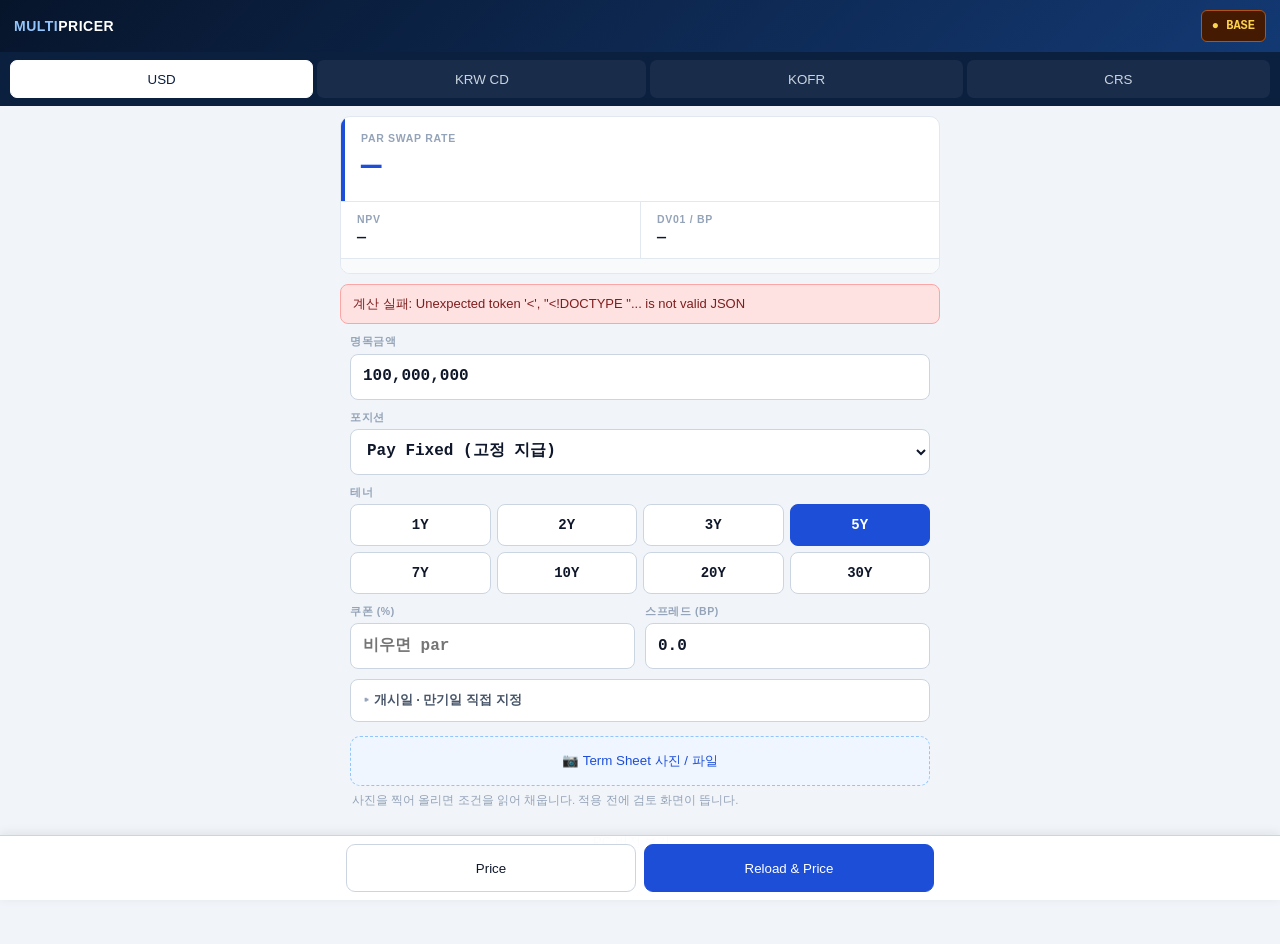
==== static/m.html @ 9ba1ed47 "Add a phone build at /m: the same pricing API, a smaller screen Not the desktop page with things hid" ====
<!DOCTYPE html>
<html lang="ko">
<head>
    <meta charset="UTF-8">
    <meta name="viewport" content="width=device-width, initial-scale=1.0, viewport-fit=cover">
    <meta name="color-scheme" content="light">
    <title>MULTIPRICER Mobile</title>
    <link rel="stylesheet" href="m.css?v=1">
</head>
<body>

<header class="m-head">
    <span class="m-logo">MULTI<b>PRICER</b></span>
    <button type="button" class="m-feed" id="feed-badge" title="시세 출처">● …</button>
</header>

<nav class="m-tabs" id="product-tabs" aria-label="상품 선택"></nav>

<!-- 결과가 맨 위입니다. 입력 하나 바꾸고 숫자를 바로 봐야 하는데, PC 순서
     (입력 → 결과)면 휴대폰에서는 매번 스크롤해야 합니다. -->
<section class="m-out" id="results" aria-live="polite">
    <div class="m-out-main">
        <div class="m-out-lbl">PAR SWAP RATE</div>
        <div class="m-out-val" id="out-par">—</div>
        <div class="m-out-sub" id="out-spread"></div>
    </div>
    <div class="m-out-row">
        <div class="m-out-cell">
            <div class="m-out-lbl">NPV</div>
            <div class="m-out-num" id="out-npv">—</div>
        </div>
        <div class="m-out-cell">
            <div class="m-out-lbl">DV01 / bp</div>
            <div class="m-out-num" id="out-dv01">—</div>
        </div>
    </div>
    <div class="m-out-extra" id="out-extra" hidden></div>
    <div class="m-stamp" id="out-stamp"></div>
</section>

<div class="m-note" id="notice" hidden></div>

<!-- Term Sheet 조건이 적용되면 여기에 띄웁니다. 적용 사실을 숨기면 트레이더는
     바닐라 가격을 보고 있다고 믿게 됩니다. -->
<div class="m-ts-on" id="ts-applied" hidden>
    <span id="ts-applied-text"></span>
    <button type="button" id="ts-clear">해제</button>
</div>

<main class="m-form">
    <label class="m-field">
        <span>명목금액</span>
        <input type="text" inputmode="numeric" id="in-notional" value="100,000,000">
    </label>

    <label class="m-field">
        <span>포지션</span>
        <select id="in-position">
            <option value="Pay Fixed">Pay Fixed (고정 지급)</option>
            <option value="Rec Fixed">Rec Fixed (고정 수취)</option>
        </select>
    </label>

    <div class="m-field">
        <span>테너</span>
        <div class="m-tenors" id="tenor-chips"></div>
    </div>

    <div class="m-pair">
        <label class="m-field">
            <span>쿠폰 (%)</span>
            <input type="text" inputmode="decimal" id="in-coupon" placeholder="비우면 par">
        </label>
        <label class="m-field">
            <span>스프레드 (bp)</span>
            <input type="text" inputmode="decimal" id="in-spread" value="0.0">
        </label>
    </div>

    <details class="m-more" id="date-block">
        <summary>개시일 · 만기일 직접 지정</summary>
        <div class="m-pair">
            <label class="m-field">
                <span>개시일</span>
                <input type="date" id="in-eff">
            </label>
            <label class="m-field">
                <span>만기일</span>
                <input type="date" id="in-mat">
            </label>
        </div>
        <p class="m-hint">비워두면 테너로 자동 계산합니다 (spot T+2). 만기일을 넣으면
            테너보다 우선합니다.</p>
    </details>

    <div class="m-upload">
        <input type="file" id="ts-file" accept="image/*,.pdf,.xlsx,.xls,.csv,.docx,.hwpx,.txt,.html" hidden>
        <button type="button" id="ts-btn">📷 Term Sheet 사진 / 파일</button>
        <p class="m-hint" id="ts-hint">사진을 찍어 올리면 조건을 읽어 채웁니다. 적용 전에
            검토 화면이 뜹니다.</p>
    </div>

    <a class="m-pclink" href="/?view=pc">PC 버전 보기 →</a>
</main>

<!-- Term Sheet 검토 팝업. 확인을 누르기 전에는 아무것도 반영되지 않습니다. -->
<div class="m-modal" id="ts-modal" hidden>
    <div class="m-modal-head">
        <strong id="ts-modal-title">Term Sheet 분석 결과</strong>
        <button type="button" id="ts-close" aria-label="닫기">✕</button>
    </div>
    <div class="m-modal-body" id="ts-modal-body"></div>
    <div class="m-modal-foot">
        <button type="button" id="ts-cancel">취소 · 폐기</button>
        <button type="button" class="primary" id="ts-confirm">확인 · 적용</button>
    </div>
</div>

<div class="m-busy" id="busy" hidden><div class="m-busy-box" id="busy-text">분석 중…</div></div>

<!-- id 는 공용 겹침 검사(ui_mobile_layout.COVERED)가 "떠 있는 막대"로 알아보는 이름입니다. -->
<nav class="m-bar" id="mobile-actions">
    <button type="button" id="btn-price">Price</button>
    <button type="button" class="primary" id="btn-reload">Reload &amp; Price</button>
</nav>

<div class="m-toast" id="toast" hidden></div>

<script src="pricing-core.js?v=1"></script>
<script src="m.js?v=1"></script>
</body>
</html>
---- static/m.css ----
/* ==========================================================================
   MULTIPRICER — 휴대폰 전용 화면.

   PC 화면의 축소판이 아니라 다른 화면입니다. 커브 차트, Key Rate Delta 막대,
   19~30행짜리 호가표, 스케줄 붙여넣기, 다리별 컨벤션 12필드는 여기 없습니다 —
   390px 에서 읽히지 않거나, 탭 구분 붙여넣기처럼 손가락으로 불가능한 것들입니다.

   남긴 것: 통화 4개, 명목·테너·포지션·쿠폰·스프레드, 결과 세 숫자, 시세 배지,
   Term Sheet 사진 업로드.
   ========================================================================== */

:root {
    --ink: #0f172a;
    --ink-2: #475569;
    --ink-3: #94a3b8;
    --line: #e2e8f0;
    --line-2: #cbd5e1;
    --bg: #f1f5f9;
    --card: #ffffff;
    --blue: #1d4ed8;
    --green: #15803d;
    --amber: #b45309;
    --red: #b91c1c;
    --mono: "SF Mono", "Roboto Mono", Consolas, ui-monospace, monospace;
}

* { box-sizing: border-box; }

html, body {
    margin: 0;
    padding: 0;
    background: var(--bg);
    color: var(--ink);
    font-family: -apple-system, BlinkMacSystemFont, "Segoe UI", Roboto,
                 "Apple SD Gothic Neo", "Malgun Gothic", sans-serif;
    font-size: 15px;
    line-height: 1.45;
    -webkit-text-size-adjust: 100%;
}

/* 하단 고정 막대가 마지막 줄을 가리지 않도록. */
body { padding-bottom: calc(72px + env(safe-area-inset-bottom, 0px)); }

/* ---------- 헤더 ---------------------------------------------------------- */
.m-head {
    display: flex;
    align-items: center;
    justify-content: space-between;
    gap: 8px;
    padding: 10px 14px calc(10px) 14px;
    padding-top: calc(10px + env(safe-area-inset-top, 0px));
    background: linear-gradient(135deg, #07152b, #133973);
    color: #fff;
}
.m-logo { font-size: 14px; font-weight: 800; letter-spacing: .5px; color: #93c5fd; }
.m-logo b { color: #fff; }

.m-feed {
    font: 700 12px/1 var(--mono);
    padding: 7px 10px;
    min-height: 32px;
    border-radius: 6px;
    border: 1.5px solid transparent;
    cursor: pointer;
    white-space: nowrap;
}
.m-feed.live  { background: #052e16; border-color: #15803d; color: #4ade80; }
.m-feed.relay { background: #082f49; border-color: #0284c7; color: #7dd3fc; }
.m-feed.base  { background: #451a03; border-color: #b45309; color: #fcd34d; }
.m-feed.stale { animation: m-pulse 1.6s ease-in-out infinite; }
@keyframes m-pulse { 50% { opacity: .45; } }

/* ---------- 상품 탭 ------------------------------------------------------- */
.m-tabs {
    display: flex;
    gap: 4px;
    padding: 8px 10px;
    background: #0b1f3f;
    overflow-x: auto;
    scrollbar-width: none;
    -webkit-overflow-scrolling: touch;
}
.m-tabs::-webkit-scrollbar { display: none; }
.m-tabs button {
    flex: 1 0 auto;
    min-height: 38px;
    padding: 8px 12px;
    font: 700 12.5px/1 inherit;
    color: #cbd5e1;
    background: rgba(255, 255, 255, .06);
    border: 1.5px solid transparent;
    border-radius: 7px;
    cursor: pointer;
    white-space: nowrap;
}
.m-tabs button.on { background: #fff; color: #0b1f3f; border-color: #fff; }

/* ---------- 결과 ---------------------------------------------------------- */
.m-out {
    margin: 10px;
    background: var(--card);
    border: 1px solid var(--line);
    border-radius: 10px;
    overflow: hidden;
}
.m-out-main { padding: 14px 16px 12px 16px; border-left: 4px solid var(--blue); }
.m-out-lbl {
    font-size: 10.5px; font-weight: 800; letter-spacing: .7px;
    color: var(--ink-3); text-transform: uppercase;
}
.m-out-val {
    font: 800 34px/1.1 var(--mono);
    color: var(--blue);
    margin-top: 2px;
    word-break: break-all;
}
.m-out-val::after { content: " %"; font-size: 17px; color: var(--ink-3); }
.m-out-val.empty::after { content: ""; }
.m-out-sub { font: 600 12px/1.4 var(--mono); color: var(--ink-2); margin-top: 3px; }

.m-out-row { display: grid; grid-template-columns: 1fr 1fr; border-top: 1px solid var(--line); }
.m-out-cell { padding: 10px 16px; }
.m-out-cell + .m-out-cell { border-left: 1px solid var(--line); }
/* CRS 의 원화 NPV 는 억 단위가 예사입니다 - "₩ 23,638,377,453" 이 17px 에서는
   셀을 넘겨 숫자 한가운데서 줄이 바뀝니다. 자릿수를 줄이는 대신 글자를 줄입니다. */
.m-out-num { font: 700 15px/1.25 var(--mono); margin-top: 2px; word-break: break-all; }

.m-out-extra {
    border-top: 1px solid var(--line);
    padding: 8px 16px;
    background: #f8fafc;
    font: 600 12px/1.7 var(--mono);
    color: var(--ink-2);
}
.m-out-extra span { display: block; }

.m-stamp {
    border-top: 1px solid var(--line);
    padding: 7px 16px;
    font: 500 11px/1.4 var(--mono);
    color: var(--ink-3);
    background: #f8fafc;
}

/* 값이 오래됐을 때. 숫자는 남기되 그 사실을 감추지 않습니다. */
.m-out.stale .m-out-val,
.m-out.stale .m-out-num { color: var(--ink-3); }
.m-out.stale { border-color: var(--amber); }

/* ---------- 알림 ---------------------------------------------------------- */
.m-note {
    margin: 0 10px 10px 10px;
    padding: 10px 12px;
    border-radius: 8px;
    font-size: 13px;
    background: #fef3c7;
    border: 1px solid #fcd34d;
    color: #78350f;
}
.m-note.bad { background: #fee2e2; border-color: #fca5a5; color: #7f1d1d; }

/* display 를 명시하면 hidden 속성이 먹지 않습니다 - UA 의 [hidden]{display:none}
   보다 이 규칙이 우선하기 때문입니다. 이게 없으면 Term Sheet 을 올리지 않았는데도
   빈 초록 막대가 "조건 적용중" 자리에 남아 있습니다. */
.m-ts-on[hidden] { display: none; }

.m-ts-on {
    margin: 0 10px 10px 10px;
    padding: 9px 12px;
    border-radius: 8px;
    background: #ecfdf5;
    border: 1.5px solid #6ee7b7;
    color: #065f46;
    font-size: 12.5px;
    font-weight: 700;
    display: flex;
    align-items: center;
    justify-content: space-between;
    gap: 10px;
}
.m-ts-on button {
    flex: 0 0 auto;
    min-height: 32px;
    padding: 5px 10px;
    font: 700 12px/1 inherit;
    color: #065f46;
    background: #fff;
    border: 1.5px solid #6ee7b7;
    border-radius: 6px;
    cursor: pointer;
}

/* ---------- 입력 ---------------------------------------------------------- */
.m-form { padding: 0 10px; }

.m-field { display: block; margin-bottom: 10px; }
.m-field > span {
    display: block;
    font-size: 10.5px; font-weight: 800; letter-spacing: .6px;
    color: var(--ink-3); text-transform: uppercase;
    margin-bottom: 4px;
}
.m-field input,
.m-field select {
    width: 100%;
    min-height: 46px;
    padding: 10px 12px;
    /* 16px 밑으로 내려가면 iOS 가 탭할 때 화면을 확대합니다. */
    font: 600 16px/1.2 var(--mono);
    color: var(--ink);
    background: var(--card);
    border: 1.5px solid var(--line-2);
    border-radius: 8px;
}
.m-field input:focus,
.m-field select:focus { outline: 2px solid var(--blue); outline-offset: -1px; }

.m-pair { display: grid; grid-template-columns: 1fr 1fr; gap: 10px; }

.m-tenors { display: grid; grid-template-columns: repeat(4, 1fr); gap: 6px; }
.m-tenors button {
    min-height: 42px;
    font: 700 14px/1 var(--mono);
    color: var(--ink);
    background: var(--card);
    border: 1.5px solid var(--line-2);
    border-radius: 8px;
    cursor: pointer;
}
.m-tenors button.on { background: var(--blue); border-color: var(--blue); color: #fff; }

.m-more { margin-bottom: 10px; }
.m-more summary {
    padding: 11px 12px;
    font-size: 13px; font-weight: 700;
    color: var(--ink-2);
    background: var(--card);
    border: 1.5px solid var(--line-2);
    border-radius: 8px;
    cursor: pointer;
    list-style: none;
}
.m-more summary::-webkit-details-marker { display: none; }
.m-more summary::before { content: "▸ "; color: var(--ink-3); }
.m-more[open] summary { border-radius: 8px 8px 0 0; border-bottom: none; }
.m-more[open] summary::before { content: "▾ "; }
.m-more > div,
.m-more > p {
    border: 1.5px solid var(--line-2);
    border-top: none;
    border-radius: 0 0 8px 8px;
    padding: 12px;
    background: var(--card);
    margin: 0;
}
.m-more > div { border-bottom: none; border-radius: 0; padding-bottom: 0; }

.m-hint { font-size: 11.5px; line-height: 1.5; color: var(--ink-3); margin: 6px 2px 0 2px; }

.m-upload { margin: 14px 0 10px 0; }
.m-upload button {
    width: 100%;
    min-height: 50px;
    font: 700 14px/1 inherit;
    color: var(--blue);
    background: #eff6ff;
    border: 1.5px dashed #93c5fd;
    border-radius: 10px;
    cursor: pointer;
}
.m-upload button:disabled { opacity: .5; cursor: default; }

.m-pclink {
    display: block;
    text-align: center;
    padding: 14px 0 20px 0;
    font-size: 13px;
    color: var(--ink-3);
    text-decoration: none;
}

/* ---------- 하단 고정 막대 ------------------------------------------------ */
.m-bar {
    position: fixed;
    left: 0; right: 0; bottom: 0;
    z-index: 40;
    display: flex;
    gap: 8px;
    padding: 8px 10px calc(8px + env(safe-area-inset-bottom, 0px)) 10px;
    background: rgba(255, 255, 255, .97);
    border-top: 1px solid var(--line-2);
    box-shadow: 0 -2px 10px rgba(15, 23, 42, .08);
}
.m-bar button {
    flex: 1;
    min-height: 48px;
    font: 800 14px/1 inherit;
    color: var(--ink);
    background: #fff;
    border: 1.5px solid var(--line-2);
    border-radius: 9px;
    cursor: pointer;
}
.m-bar button.primary { background: var(--blue); border-color: var(--blue); color: #fff; }
.m-bar button:disabled { opacity: .55; }
.m-bar button:active { transform: translateY(1px); }

/* ---------- Term Sheet 검토 팝업 ------------------------------------------ */
.m-modal {
    position: fixed;
    inset: 0;
    z-index: 60;
    display: flex;
    flex-direction: column;
    background: var(--card);
}
.m-modal[hidden] { display: none; }
.m-modal-head {
    display: flex; align-items: center; justify-content: space-between; gap: 10px;
    padding: 14px 16px;
    padding-top: calc(14px + env(safe-area-inset-top, 0px));
    border-bottom: 1px solid var(--line);
    background: #f8fafc;
}
.m-modal-head strong { font-size: 15px; }
.m-modal-head button {
    min-width: 40px; min-height: 40px;
    font-size: 18px; color: var(--ink-2);
    background: none; border: none; cursor: pointer;
}
.m-modal-body { flex: 1; overflow-y: auto; padding: 12px 16px; }
.m-modal-foot {
    display: flex; gap: 8px;
    padding: 10px 16px calc(10px + env(safe-area-inset-bottom, 0px)) 16px;
    border-top: 1px solid var(--line);
    background: #f8fafc;
}
.m-modal-foot button {
    flex: 1; min-height: 48px;
    font: 800 14px/1 inherit;
    border-radius: 9px; cursor: pointer;
    background: #fff; border: 1.5px solid var(--line-2); color: var(--ink);
}
.m-modal-foot button.primary { background: var(--green); border-color: var(--green); color: #fff; }

.ts-sec {
    font-size: 10.5px; font-weight: 800; letter-spacing: .6px;
    color: var(--ink-3); text-transform: uppercase;
    margin: 14px 0 6px 0;
}
.ts-sec:first-child { margin-top: 0; }
.ts-row {
    display: flex; justify-content: space-between; gap: 10px;
    padding: 9px 11px;
    border-left: 3px solid var(--green);
    background: #f8fafc;
    border-radius: 0 6px 6px 0;
    margin-bottom: 4px;
}
.ts-row.guess { border-left-color: var(--amber); background: #fffbeb; }
.ts-row .k { font-size: 12px; color: var(--ink-2); flex: 0 0 auto; }
.ts-row .v { font: 700 13px/1.35 var(--mono); text-align: right; word-break: break-all; }
.ts-row .why { display: block; font: 500 11px/1.4 inherit; color: var(--amber); }

.ts-sched { overflow-x: auto; -webkit-overflow-scrolling: touch; }
.ts-sched table { border-collapse: collapse; font: 500 11.5px/1.3 var(--mono); }
.ts-sched th, .ts-sched td {
    padding: 6px 9px; border-bottom: 1px solid var(--line); white-space: nowrap;
}
.ts-sched th { background: #f8fafc; font-weight: 700; text-align: left; }
.ts-sched td.amt { text-align: right; }
.ts-sched td.cut { color: var(--red); font-weight: 700; }

.ts-warn {
    margin: 10px 0;
    padding: 10px 12px;
    border-radius: 8px;
    font-size: 12.5px; line-height: 1.5;
    background: #fef3c7; border: 1px solid #fcd34d; color: #78350f;
}

/* ---------- 진행 / 토스트 ------------------------------------------------- */
.m-busy {
    position: fixed; inset: 0; z-index: 70;
    display: flex; align-items: center; justify-content: center;
    background: rgba(15, 23, 42, .45);
}
.m-busy[hidden] { display: none; }
.m-busy-box {
    background: #fff; border-radius: 10px;
    padding: 18px 22px;
    font-size: 14px; font-weight: 700;
}

.m-toast {
    position: fixed;
    left: 10px; right: 10px;
    bottom: calc(80px + env(safe-area-inset-bottom, 0px));
    z-index: 80;
    padding: 12px 14px;
    border-radius: 9px;
    font-size: 13px; font-weight: 600;
    color: #fff;
    background: #0f172a;
    box-shadow: 0 4px 14px rgba(15, 23, 42, .3);
}
.m-toast[hidden] { display: none; }
.m-toast.warn { background: #b45309; }
.m-toast.bad { background: #b91c1c; }

/* 가로로 눕히거나 태블릿에서 열었을 때, 한 줄이 지나치게 길어지지 않도록. */
@media (min-width: 620px) {
    .m-out, .m-note, .m-ts-on, .m-form { max-width: 600px; margin-left: auto; margin-right: auto; }
    .m-bar { justify-content: center; }
    .m-bar button { max-width: 290px; }
}
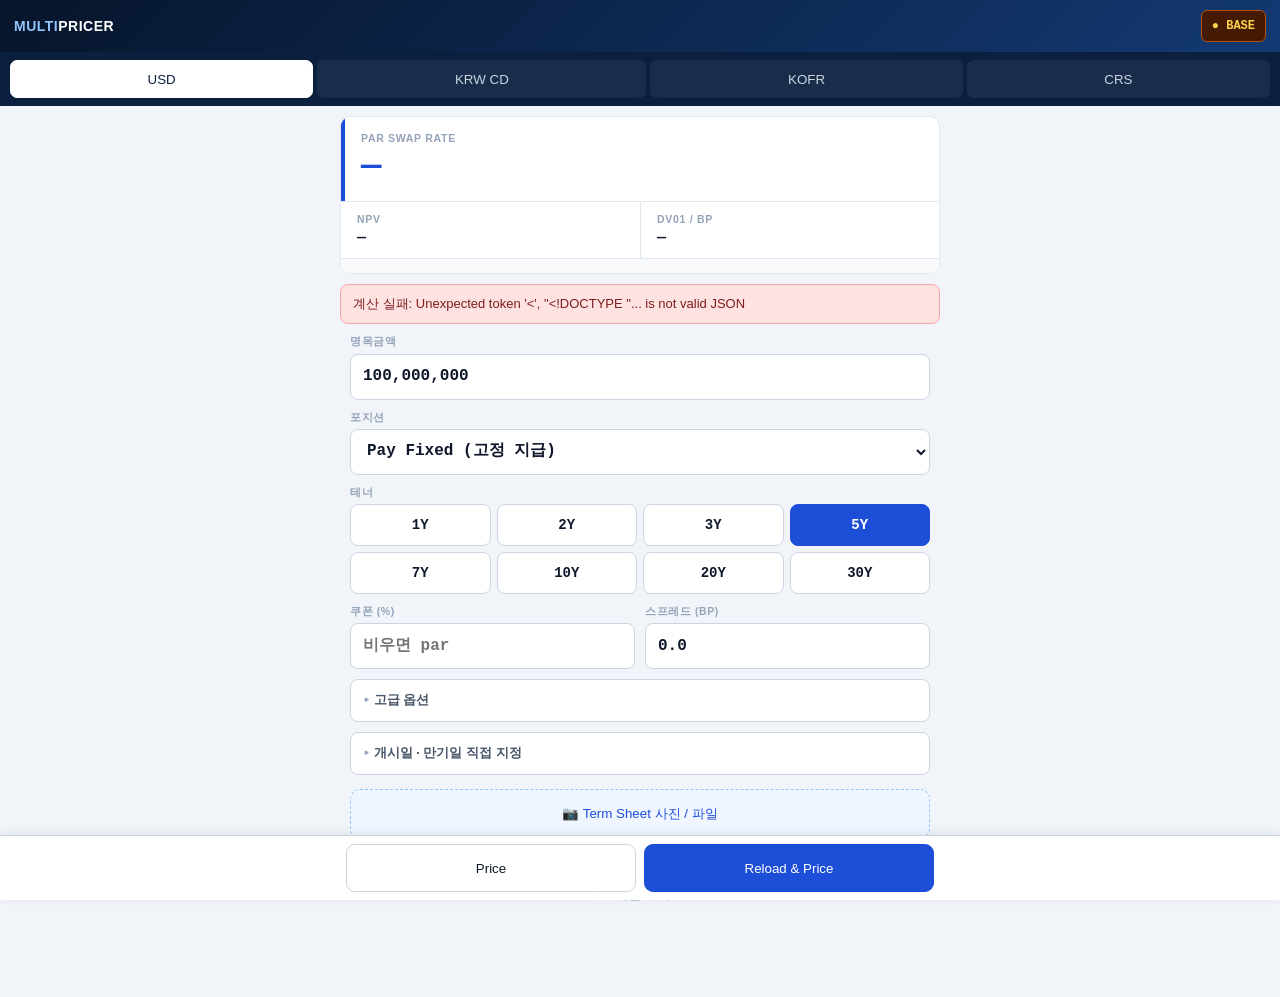
==== commit 28db7be6: "Say where the numbers came from; stop the eikon logs; give CRS its second form Three findings from t" ====
--- a/static/m.html
+++ b/static/m.html
@@ -5,6 +5,20 @@
     <meta name="viewport" content="width=device-width, initial-scale=1.0, viewport-fit=cover">
     <meta name="color-scheme" content="light">
     <title>MULTIPRICER Mobile</title>
+
+    <!-- 홈 화면에 추가했을 때 주소창 없이 앱처럼 열리도록. iOS 는 manifest 의
+         icons 를 보지 않으므로 apple-touch-icon 이 따로 필요합니다. -->
+    <link rel="manifest" href="/manifest.webmanifest">
+    <meta name="theme-color" content="#0b1f3f">
+    <link rel="apple-touch-icon" href="/icons/icon-180.png">
+    <link rel="icon" href="/icons/icon-32.png" sizes="32x32">
+    <meta name="apple-mobile-web-app-capable" content="yes">
+    <meta name="mobile-web-app-capable" content="yes">
+    <meta name="apple-mobile-web-app-status-bar-style" content="black-translucent">
+    <meta name="apple-mobile-web-app-title" content="MULTIPRICER">
+    <!-- 숫자를 길게 눌렀을 때 iOS 가 전화번호로 인식해 파랗게 칠하는 것을 막습니다. -->
+    <meta name="format-detection" content="telephone=no">
+
     <link rel="stylesheet" href="m.css?v=1">
 </head>
 <body>
@@ -77,6 +91,35 @@
         </label>
     </div>
 
+    <!-- 평소엔 접어둡니다. 휴대폰에서 대부분의 거래는 바닐라이고, 이 칸들이
+         펼쳐져 있으면 자주 쓰는 입력이 화면 밖으로 밀립니다. -->
+    <details class="m-more" id="adv-block">
+        <summary>고급 옵션 <span class="m-adv-tag" id="adv-tag" hidden></span></summary>
+        <div>
+            <label class="m-field" id="row-curve">
+                <span>커브 모델</span>
+                <select id="in-curve">
+                    <option value="Standard">Standard (Linear ZC)</option>
+                    <option value="Advanced">Advanced (Hybrid Spline)</option>
+                </select>
+            </label>
+            <label class="m-field" id="row-crs-type" hidden>
+                <span>CRS 유형</span>
+                <select id="in-crs-type">
+                    <option value="Vanilla">Vanilla (Fix vs Float)</option>
+                    <option value="Fixed-Fixed">Fixed - Fixed</option>
+                </select>
+            </label>
+            <label class="m-field" id="row-usd-coupon" hidden>
+                <span>USD 고정금리 (%)</span>
+                <input type="text" inputmode="decimal" id="in-usd-coupon" value="3.5000">
+            </label>
+        </div>
+        <p class="m-hint" id="adv-hint">스케줄 직접 편집은 PC 버전에서 하세요 —
+            탭 구분 표 붙여넣기는 휴대폰에서 다루기 어렵습니다. Term Sheet 사진을
+            올리면 상각 스케줄은 그대로 반영됩니다.</p>
+    </details>
+
     <details class="m-more" id="date-block">
         <summary>개시일 · 만기일 직접 지정</summary>
         <div class="m-pair">
--- a/static/m.css
+++ b/static/m.css
@@ -414,3 +414,19 @@
     .m-bar { justify-content: center; }
     .m-bar button { max-width: 290px; }
 }
+
+/* 고급 옵션이 켜져 있으면 접혀 있어도 그 사실이 보여야 합니다. Fixed-Fixed 로
+   계산해놓고 바닐라 가격이라고 믿는 것이 여기서 가장 비싼 실수입니다. */
+.m-adv-tag {
+    display: inline-block;
+    margin-left: 6px;
+    padding: 2px 7px;
+    border-radius: 4px;
+    font: 700 10.5px/1.3 var(--mono);
+    background: #fef3c7;
+    border: 1px solid #fcd34d;
+    color: #b45309;
+}
+.m-adv-tag[hidden] { display: none; }
+
+.m-field[hidden] { display: none; }
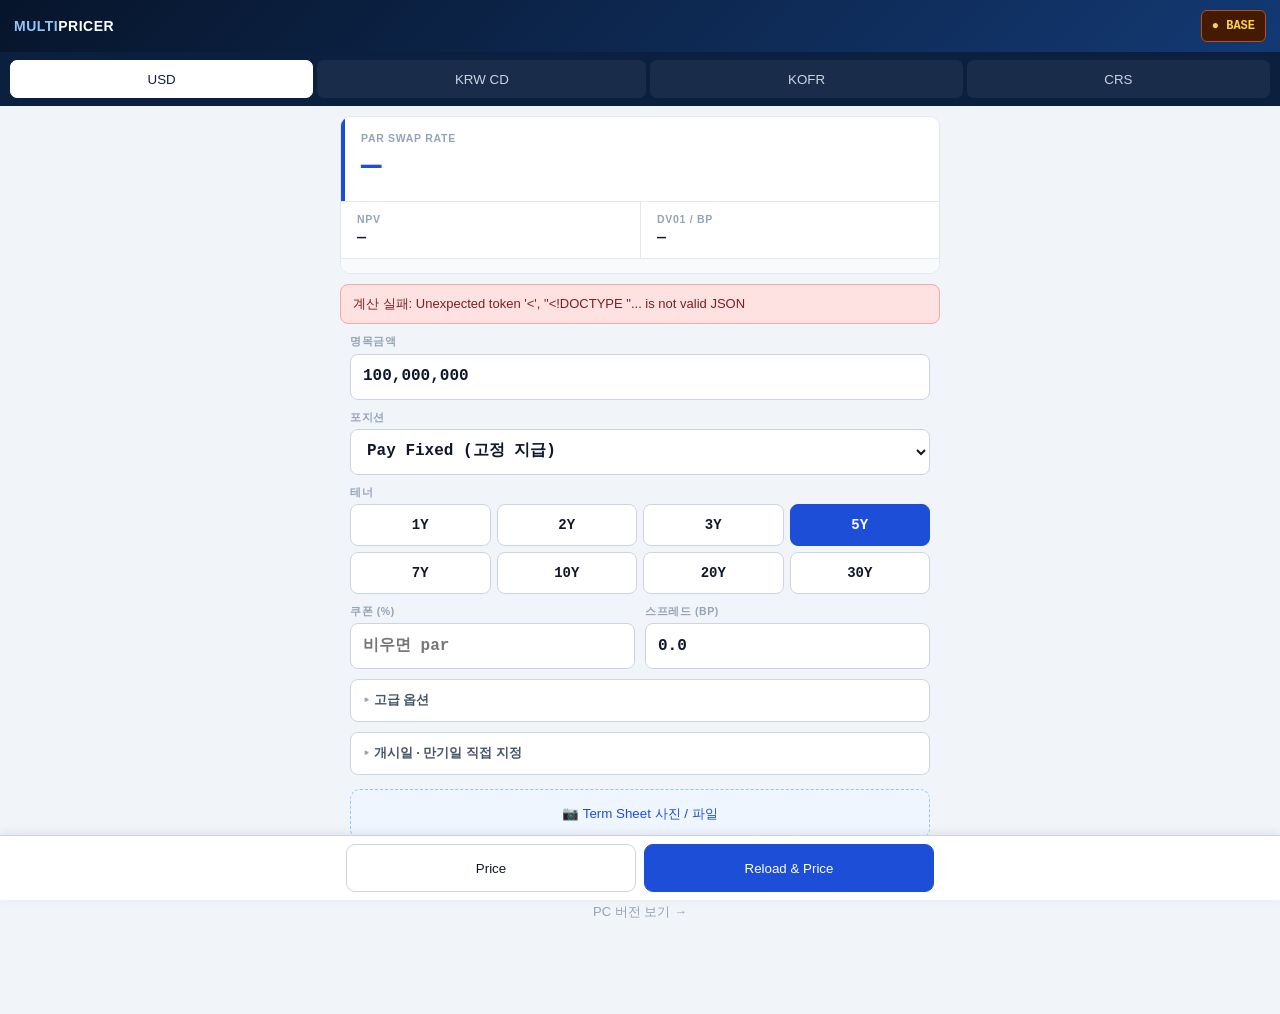
==== commit 5e900e7b: "Solve for the rate from a target MtM, and read a term sheet across pages Two of the four things aske" ====
--- a/static/m.html
+++ b/static/m.html
@@ -137,10 +137,10 @@
     </details>
 
     <div class="m-upload">
-        <input type="file" id="ts-file" accept="image/*,.pdf,.xlsx,.xls,.csv,.docx,.hwpx,.txt,.html" hidden>
+        <input type="file" id="ts-file" accept="image/*,.pdf,.xlsx,.xls,.csv,.docx,.hwpx,.txt,.html" multiple hidden>
         <button type="button" id="ts-btn">📷 Term Sheet 사진 / 파일</button>
         <p class="m-hint" id="ts-hint">사진을 찍어 올리면 조건을 읽어 채웁니다. 적용 전에
-            검토 화면이 뜹니다.</p>
+            검토 화면이 뜹니다. <b>여러 장 선택 가능</b> — 고른 순서대로 한 문서로 읽습니다.</p>
     </div>
 
     <a class="m-pclink" href="/?view=pc">PC 버전 보기 →</a>
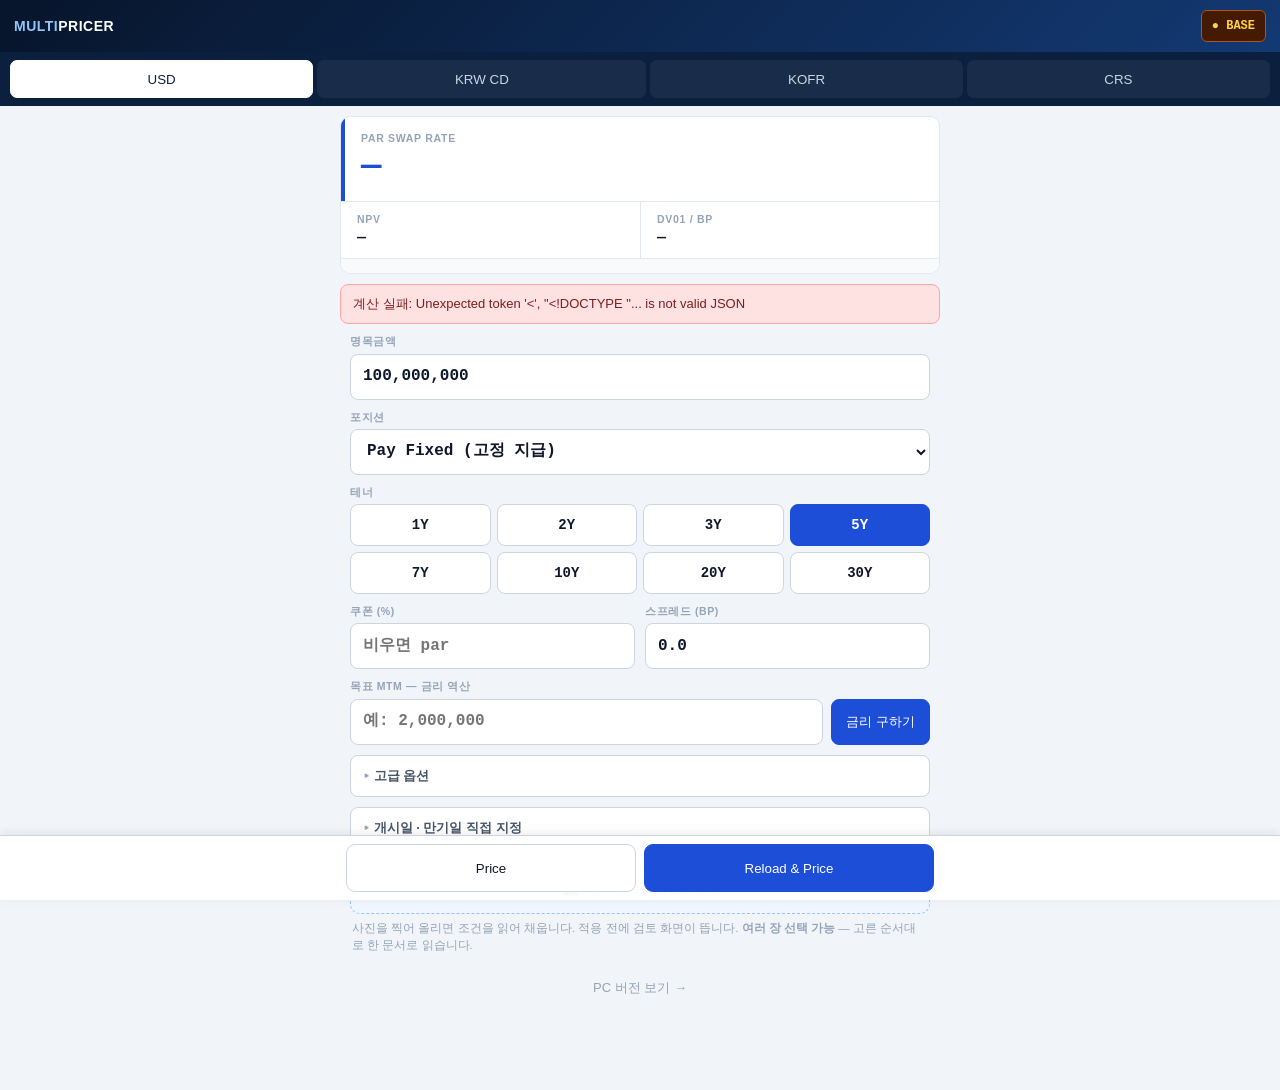
==== commit 9c486360: "Put the MtM-to-rate solver on both screens /api/solve-rate existed with nothing to type into. A mark" ====
--- a/static/m.html
+++ b/static/m.html
@@ -91,6 +91,20 @@
         </label>
     </div>
 
+    <!-- 마케터가 태핑할 때 묻는 것은 "이 금리면 얼마냐" 가 아니라 "얼마를
+         받으려면 금리가 몇이냐" 입니다. -->
+    <div class="m-solve">
+        <label class="m-field">
+            <span>목표 MtM — 금리 역산</span>
+            <div class="m-solve-row">
+                <input type="text" inputmode="numeric" id="in-target-mtm"
+                       placeholder="예: 2,000,000">
+                <button type="button" id="btn-solve">금리 구하기</button>
+            </div>
+        </label>
+        <p class="m-solve-out" id="solve-out" hidden></p>
+    </div>
+
     <!-- 평소엔 접어둡니다. 휴대폰에서 대부분의 거래는 바닐라이고, 이 칸들이
          펼쳐져 있으면 자주 쓰는 입력이 화면 밖으로 밀립니다. -->
     <details class="m-more" id="adv-block">
--- a/static/m.css
+++ b/static/m.css
@@ -430,3 +430,32 @@
 .m-adv-tag[hidden] { display: none; }
 
 .m-field[hidden] { display: none; }
+
+/* 목표 MtM 역산. 쿠폰 칸 바로 아래에 둡니다 - 같은 값을 반대 방향에서
+   묻는 것이라, 떨어뜨려 놓으면 두 기능처럼 보입니다. */
+.m-solve { margin-bottom: 10px; }
+.m-solve-row { display: flex; gap: 8px; }
+.m-solve-row input { flex: 1; min-width: 0; }
+.m-solve-row button {
+    flex: 0 0 auto;
+    min-height: 46px;
+    padding: 0 14px;
+    font: 700 13px/1 inherit;
+    color: #fff;
+    background: var(--blue);
+    border: 1.5px solid var(--blue);
+    border-radius: 8px;
+    cursor: pointer;
+}
+.m-solve-row button:disabled { opacity: .55; }
+.m-solve-out {
+    margin: 6px 2px 0 2px;
+    padding: 9px 11px;
+    border-radius: 8px;
+    background: #eff6ff;
+    border: 1px solid #bfdbfe;
+    font: 600 12.5px/1.5 var(--mono);
+    color: #1e3a8a;
+}
+.m-solve-out[hidden] { display: none; }
+.m-solve-out.bad { background: #fee2e2; border-color: #fca5a5; color: #7f1d1d; }
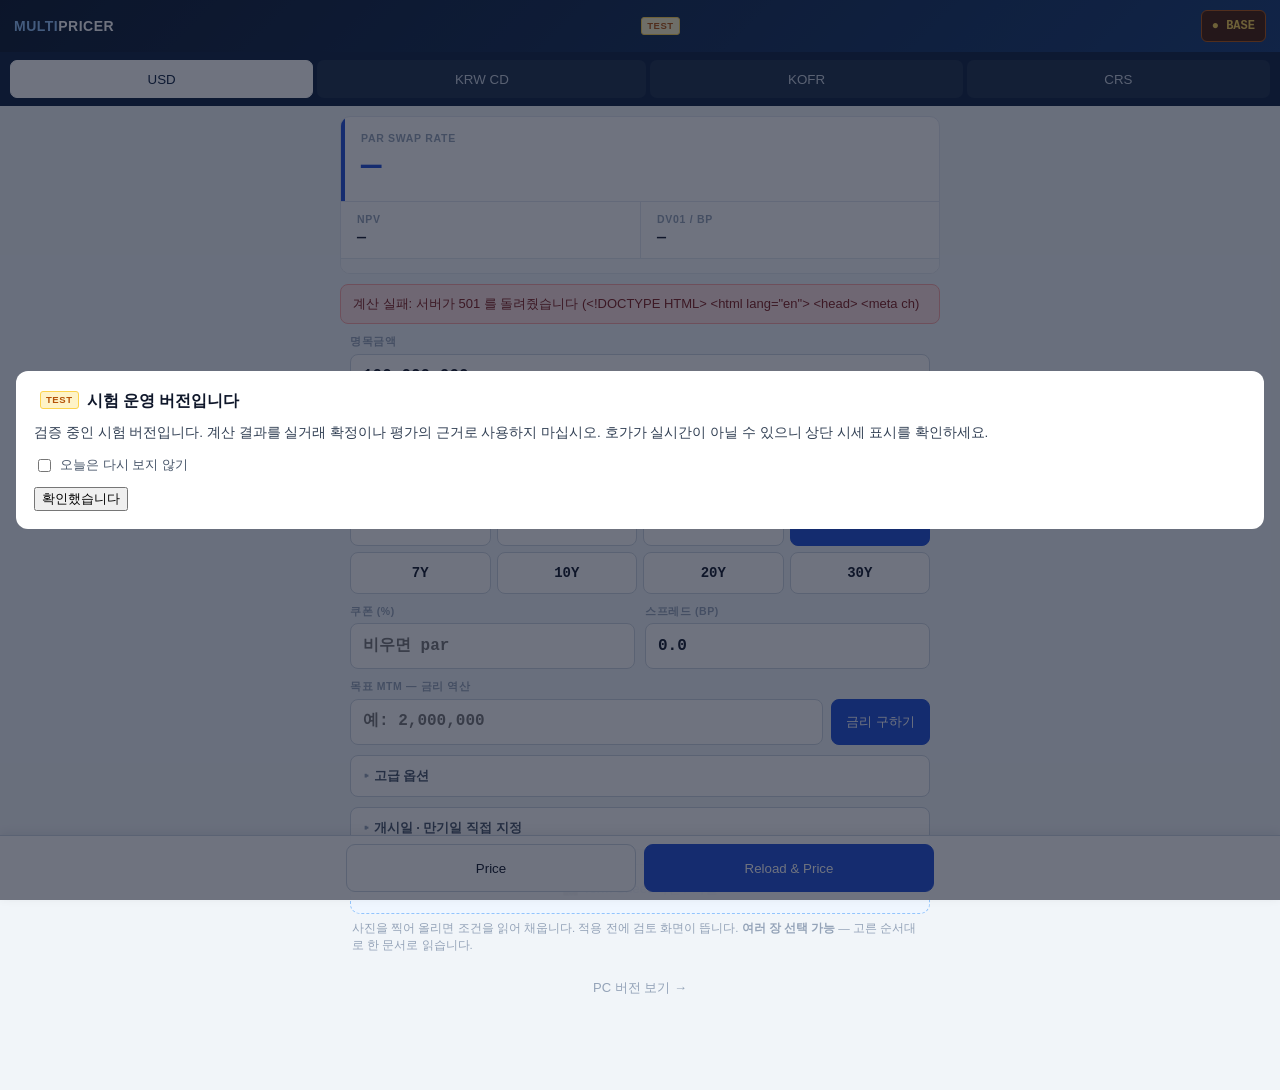
==== commit 7176605e: "Fix two dead RICs, say when a quote is missing, mark the build as a test USDSROISSW=TWEB is not a re" ====
--- a/static/m.html
+++ b/static/m.html
@@ -25,8 +25,25 @@
 
 <header class="m-head">
     <span class="m-logo">MULTI<b>PRICER</b></span>
+    <span class="test-tag" title="시험 운영 중입니다">TEST</span>
     <button type="button" class="m-feed" id="feed-badge" title="시세 출처">● …</button>
 </header>
+
+<div class="test-modal" id="test-notice" hidden>
+    <div class="test-modal-box" role="dialog" aria-modal="true">
+        <div class="test-modal-head">
+            <span class="test-tag">TEST</span>
+            <h2>시험 운영 버전입니다</h2>
+        </div>
+        <p>검증 중인 시험 버전입니다. 계산 결과를 실거래 확정이나 평가의
+           근거로 사용하지 마십시오. 호가가 실시간이 아닐 수 있으니 상단
+           시세 표시를 확인하세요.</p>
+        <label class="test-modal-skip">
+            <input type="checkbox" id="test-notice-skip"> 오늘은 다시 보지 않기
+        </label>
+        <button type="button" class="m-btn" id="test-notice-ok">확인했습니다</button>
+    </div>
+</div>
 
 <nav class="m-tabs" id="product-tabs" aria-label="상품 선택"></nav>
 
--- a/static/m.css
+++ b/static/m.css
@@ -459,3 +459,45 @@
 }
 .m-solve-out[hidden] { display: none; }
 .m-solve-out.bad { background: #fee2e2; border-color: #fca5a5; color: #7f1d1d; }
+
+/* 시험 운영 표기는 데스크톱과 같은 규칙을 씁니다 - m.css 는 styles.css 를
+   싣지 않으므로 여기에도 둡니다. */
+.test-tag {
+    display: inline-block;
+    padding: 1px 5px;
+    border-radius: 3px;
+    background: #fef3c7;
+    color: #b45309;
+    border: 1px solid #fcd34d;
+    font-size: 9.5px;
+    font-weight: 800;
+    letter-spacing: .06em;
+    white-space: nowrap;
+    margin-left: 6px;
+}
+.test-modal {
+    position: fixed;
+    inset: 0;
+    z-index: 9999;
+    display: flex;
+    align-items: center;
+    justify-content: center;
+    padding: 16px;
+    background: rgba(15, 23, 42, .6);
+}
+.test-modal[hidden] { display: none; }
+.test-modal-box {
+    width: 100%;
+    max-height: 86vh;
+    overflow: auto;
+    background: #fff;
+    border-radius: 12px;
+    padding: 18px;
+}
+.test-modal-head { display: flex; align-items: center; gap: 8px; margin-bottom: 10px; }
+.test-modal-head h2 { margin: 0; font-size: 16px; }
+.test-modal-box p { margin: 0 0 12px; font-size: 13.5px; line-height: 1.65; color: #334155; }
+.test-modal-skip {
+    display: flex; align-items: center; gap: 6px;
+    margin-bottom: 12px; font-size: 13px; color: #475569;
+}
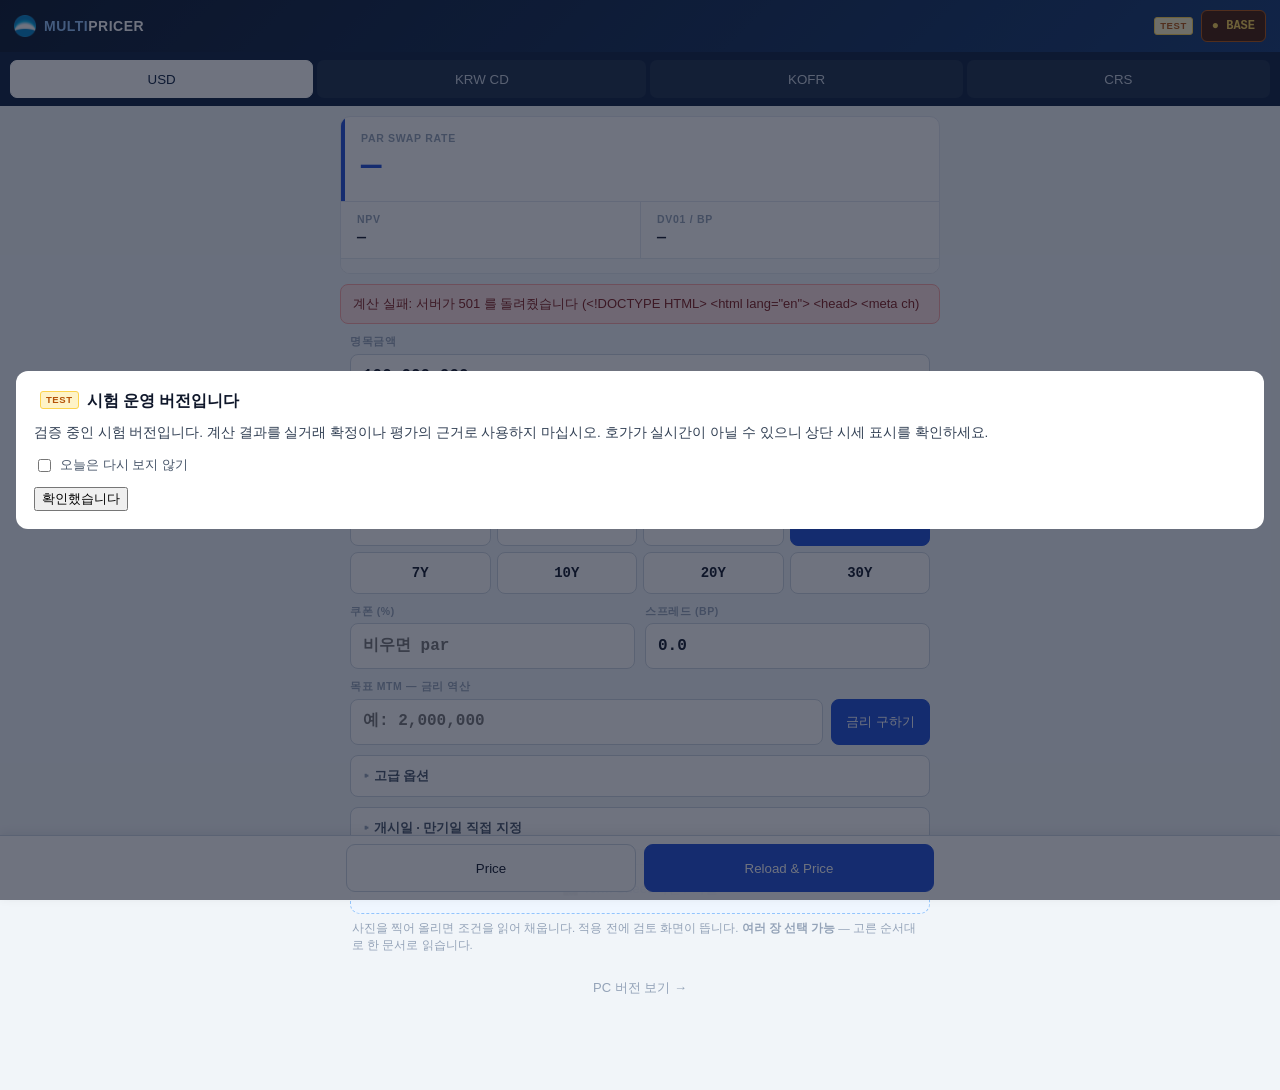
==== commit f243e91a: "Put the bank's mark in the header and on the app icon The header carried a ⚡ that the terminal theme" ====
--- a/static/m.html
+++ b/static/m.html
@@ -24,6 +24,7 @@
 <body>
 
 <header class="m-head">
+    <img src="logo.png" alt="" class="brand-logo" width="22" height="22">
     <span class="m-logo">MULTI<b>PRICER</b></span>
     <span class="test-tag" title="시험 운영 중입니다">TEST</span>
     <button type="button" class="m-feed" id="feed-badge" title="시세 출처">● …</button>
--- a/static/m.css
+++ b/static/m.css
@@ -501,3 +501,12 @@
     display: flex; align-items: center; gap: 6px;
     margin-bottom: 12px; font-size: 13px; color: #475569;
 }
+
+/* 로고는 PC 와 같은 파일을 씁니다. */
+.brand-logo {
+    width: 22px;
+    height: 22px;
+    flex: 0 0 auto;
+    object-fit: contain;
+}
+.m-head .m-logo { margin-right: auto; }
